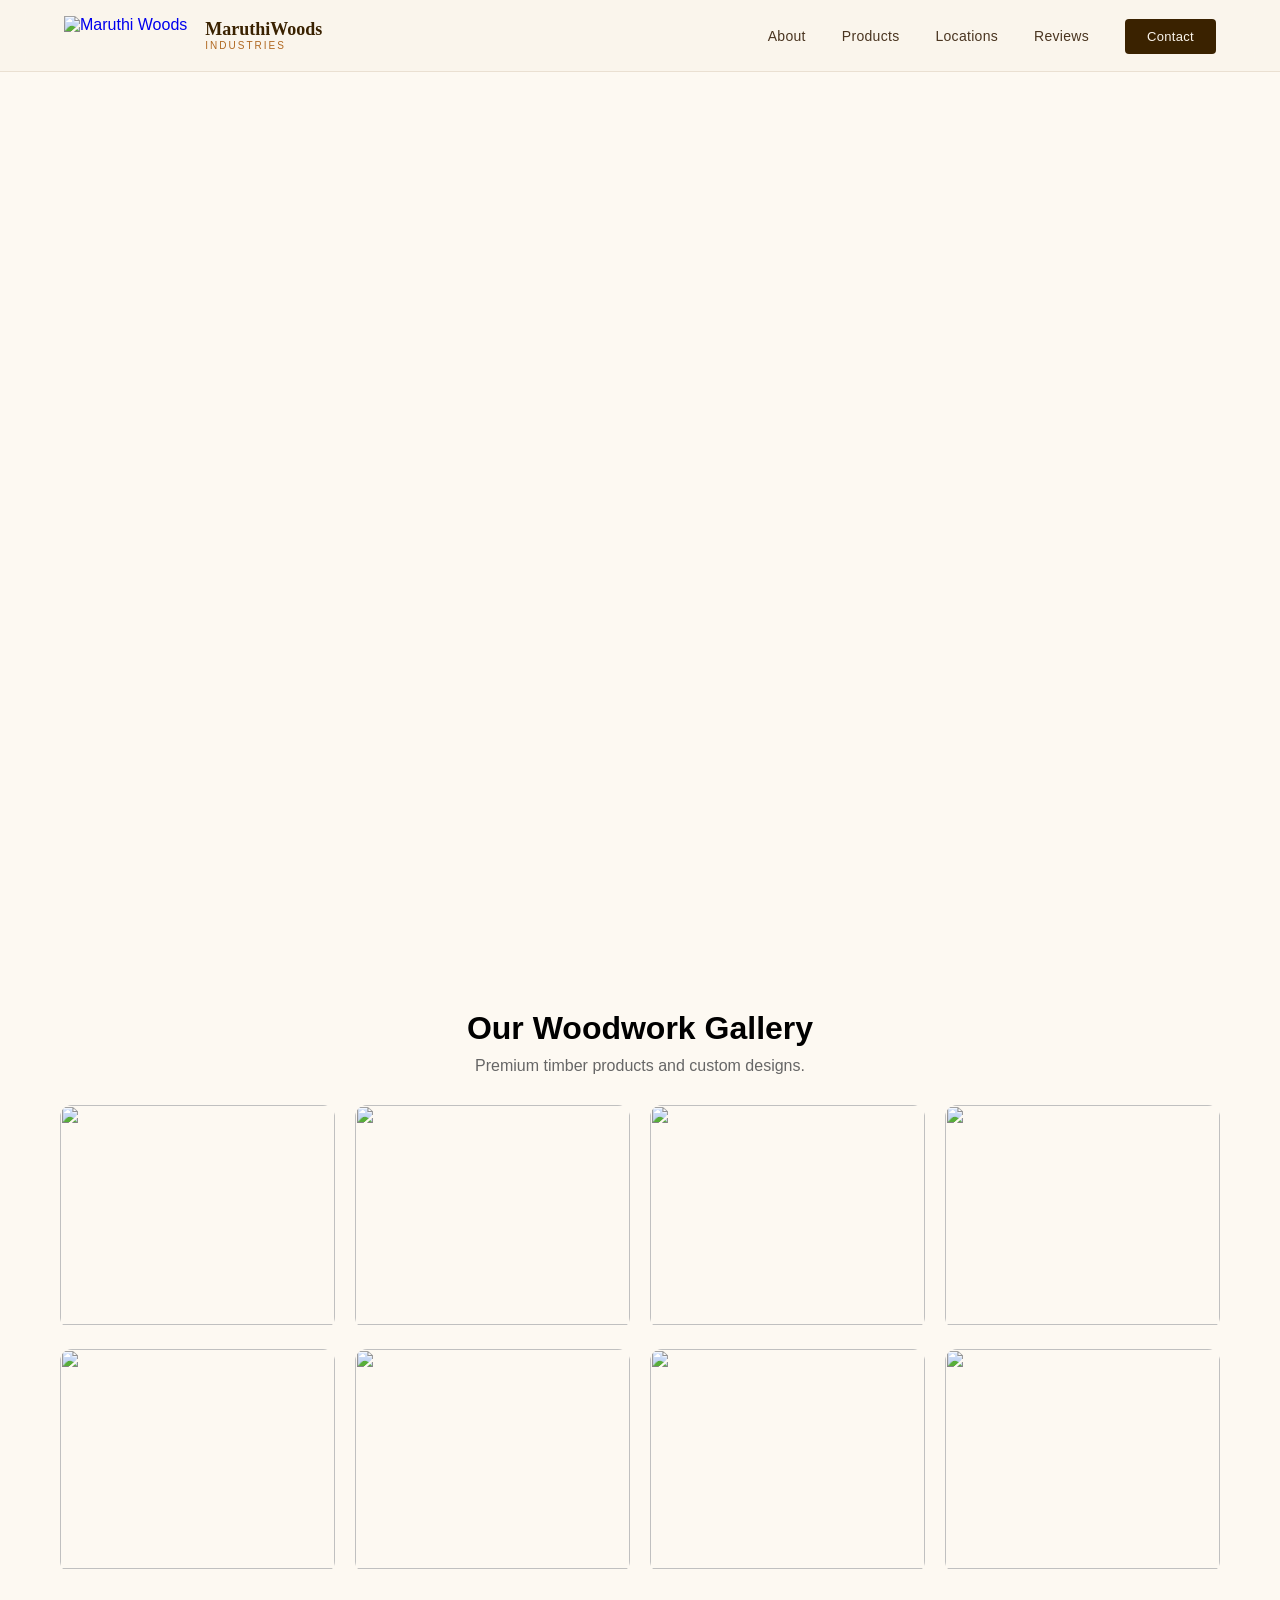
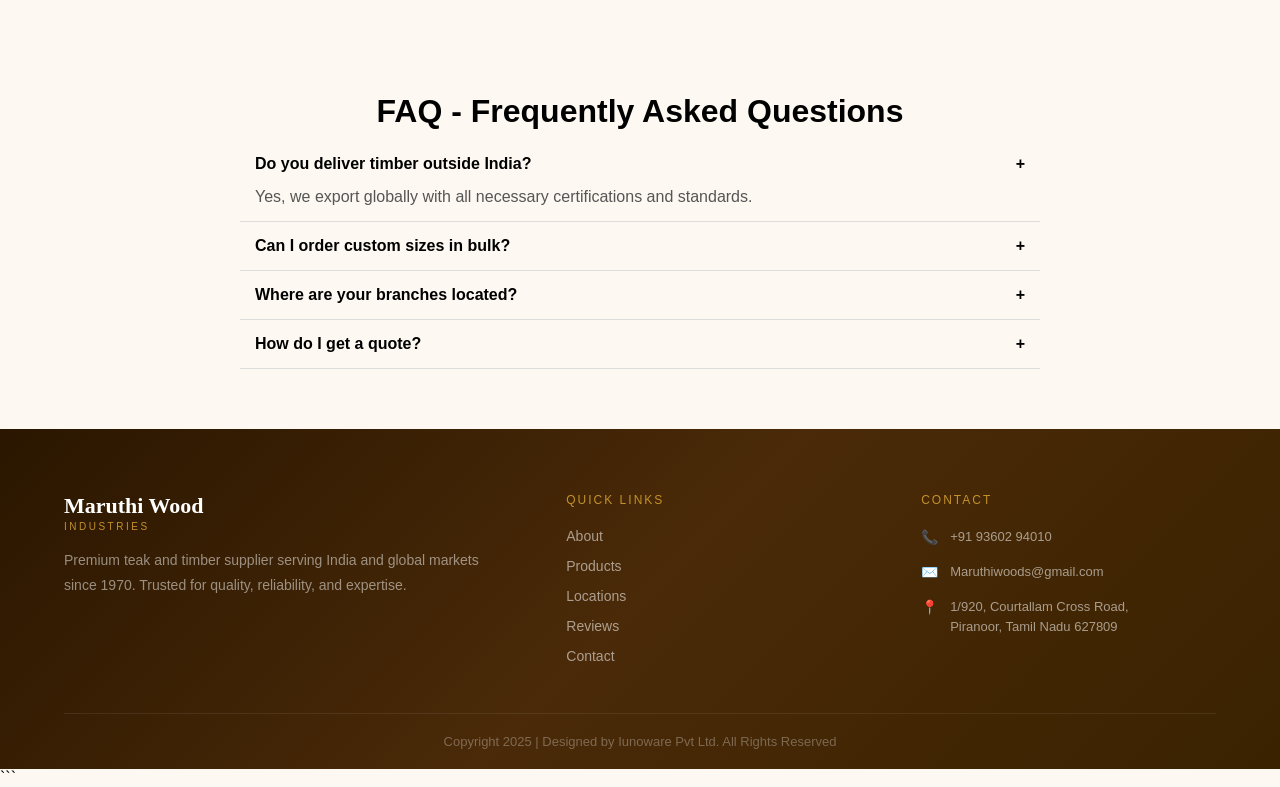
==== products.html @ 70898eb3 "first commit" ====
<!DOCTYPE html>
<html lang="en">
<head>
<meta charset="UTF-8">
<meta name="viewport" content="width=device-width, initial-scale=1.0">
<title>Maruthi Woods - Services</title>
<link rel="icon" href="sources/MARUTHI_LOGO.png">
<!-- AOS Animation -->
<link href="https://unpkg.com/aos@2.3.4/dist/aos.css" rel="stylesheet">

<style>
/* RESET */
:root {
    --brown-dark: #3a2200;
    --brown-mid: #7a4a10;
    --brown-warm: #8B5E1A;
    --brown-accent: #b06820;
    --cream: #faf5ec;
    --cream-light: #fdf9f2;
    --cream-dark: #ede4d0;
    --text-dark: #1e1208;
    --text-mid: #4a3520;
    --text-light: #8a7060;
    --white: #ffffff;
    --gold: #c4922a;
  }
* {
  margin: 0;
  padding: 0;
  box-sizing: border-box;
  font-family: 'Segoe UI', sans-serif;
}

html {
  scroll-behavior: smooth;
}

body {
  background: var(--cream-light);
}
nav {
    position: fixed; top: 0; left: 0; right: 0; z-index: 100;
    display: flex; align-items: center; justify-content: space-between;
    padding: 0 5%; height: 72px;
    background: rgba(250,245,236,0.92); backdrop-filter: blur(12px);
    border-bottom: 1px solid rgba(122,74,16,0.12);
    transition: box-shadow 0.3s;
  }
  nav.scrolled { box-shadow: 0 4px 24px rgba(58,34,0,0.1); }
  .nav-logo { display: flex; align-items: center; gap: 10px; text-decoration: none; }
  .nav-logo-icon { width: 42px; height: 42px; }
  .nav-logo-text { font-family: 'Playfair Display', serif; font-size: 18px; font-weight: 700; color: var(--brown-dark); line-height: 1.1; }
  .nav-logo-sub { font-size: 10px; letter-spacing: 2px; color: var(--brown-accent); text-transform: uppercase; font-family: 'DM Sans', sans-serif; font-weight: 500; }
  .nav-links { display: flex; align-items: center; gap: 36px; list-style: none; }
  .nav-links a { text-decoration: none; font-size: 14px; font-weight: 500; color: var(--text-mid); letter-spacing: 0.3px; transition: color 0.2s; }
  .nav-links a:hover { color: var(--brown-accent); }
  .nav-cta { background: var(--brown-dark); color: var(--cream) !important; padding: 10px 22px; border-radius: 4px; font-size: 13px !important; letter-spacing: 0.5px; transition: background 0.2s !important; }
  .nav-cta:hover { background: var(--brown-mid) !important; color: var(--white) !important; }
  .nav-toggle { display: none; flex-direction: column; gap: 5px; cursor: pointer; padding: 4px; }
  .nav-toggle span { display: block; width: 24px; height: 2px; background: var(--brown-dark); border-radius: 2px; transition: all 0.3s; }


/* HERO */
.hero {
  margin-top: 50px;
  position: relative;
  height: 100vh;
  background: url(sources/prods.png) center/cover no-repeat;
  display: flex;
  align-items: center;
  justify-content: center;
}
/* 
.hero::after {
  content: "";
  position: absolute;
  width: 100%;
  height: 100%;
  background: rgba(120, 75, 0, 0.7);
} */

.hero-content {
  position: relative;
  color: white;
  text-align: center;
  max-width: 800px;
  padding: 20px;
}

.hero h1 {
  font-size: 3rem;
  margin-bottom: 20px;
}

.hero p {
  font-size: 1.1rem;
  line-height: 1.6;
}

/* SECTION */
.section {
  padding: 60px 20px;
  max-width: 1200px;
  margin: auto;
  text-align: center;
}

.section h2 {
  font-size: 2rem;
  margin-bottom: 10px;
}

.section p {
  margin-bottom: 30px;
  color: #666;
}

/* GALLERY */
.gallery {
  display: grid;
  grid-template-columns: repeat(auto-fit, minmax(250px, 1fr));
  gap: 20px;
}

.card {
  overflow: hidden;
  border-radius: 12px;
  transition: 0.3s;
}

.card img {
  width: 100%;
  height: 220px;
  object-fit: cover;
  transition: transform 0.5s ease, filter 0.5s ease;
}

.card:hover img {
  transform: scale(1.1);
  filter: brightness(1.1);
}

.card:hover {
  transform: translateY(-8px);
  box-shadow: 0 15px 30px rgba(0,0,0,0.2);
}

/* FAQ */
.faq {
  max-width: 800px;
  margin: auto;
  text-align: left;
}

.faq-item {
  border-bottom: 1px solid #ddd;
}

.faq-question {
  padding: 15px;
  cursor: pointer;
  font-weight: bold;
  display: flex;
  justify-content: space-between;
}

.faq-answer {
  max-height: 0;
  overflow: hidden;
  transition: max-height 0.4s ease;
  padding: 0 15px;
  color: #555;
}

.faq-item.active .faq-answer {
  max-height: 200px;
  padding-bottom: 15px;
}
 /* ── FOOTER ── */
  footer { background: linear-gradient(135deg, #2a1600, #4a2a08, #3a2200); padding: 64px 5% 0; }
  .footer-inner { max-width: 1200px; margin: 0 auto; display: grid; grid-template-columns: 1.5fr 1fr 1fr; gap: 60px; padding-bottom: 48px; }
  .footer-logo-text { font-family: 'Playfair Display', serif; font-size: 22px; font-weight: 700; color: var(--white); }
  .footer-logo-sub { font-size: 10px; letter-spacing: 2.5px; color: var(--gold); text-transform: uppercase; margin-top: 2px; }
  .footer-about { font-size: 14px; color: rgba(255,255,255,0.5); line-height: 1.8; margin-top: 16px; font-weight: 300; }
  .footer-heading { font-size: 12px; letter-spacing: 2px; text-transform: uppercase; color: var(--gold); font-weight: 500; margin-bottom: 20px; }
  .footer-links { list-style: none; display: flex; flex-direction: column; gap: 12px; }
  .footer-links a { text-decoration: none; font-size: 14px; color: rgba(255,255,255,0.55); transition: color 0.2s; font-weight: 300; }
  .footer-links a:hover { color: var(--white); }
  .footer-contact-items { display: flex; flex-direction: column; gap: 14px; }
  .footer-contact-item { display: flex; align-items: flex-start; gap: 12px; }
  .footer-contact-icon { font-size: 14px; margin-top: 2px; color: var(--gold); }
  .footer-contact-text { font-size: 13px; color: rgba(255,255,255,0.55); line-height: 1.6; font-weight: 300; }
  .footer-bottom { border-top: 1px solid rgba(255,255,255,0.08); padding: 20px 0; text-align: center; }
  .footer-bottom p { font-size: 13px; color: rgba(255,255,255,0.3); font-weight: 300; }

/* RESPONSIVE */
@media (max-width: 768px) {
  .hero {
    height: 70vh;
  }

  .hero h1 {
    font-size: 2rem;
  }
      .nav-links {
        display: none;
        flex-direction: column;
        position: fixed;
        inset: 72px 5% auto 5%;
        background: linear-gradient(180deg, rgba(250,245,236,0.98), var(--cream));
        padding: 20px;
        gap: 14px;
        border-radius: 12px;
        box-shadow: 0 18px 40px rgba(58,34,0,0.12);
        backdrop-filter: blur(8px);
        transform: translateY(-8px);
        opacity: 0;
        transition: opacity 0.36s ease, transform 0.36s ease;
        z-index: 140;
    }
    .nav-links.open {
        display: flex;
        transform: translateY(0);
        opacity: 1;
    }

    /* list items as soft cards */
    .nav-links li {
        list-style: none;
        width: 100%;
    }
    .nav-links a {
        display: block;
        padding: 12px 16px;
        border-radius: 10px;
        background: rgba(255,255,255,0.9);
        color: var(--text-mid);
        font-weight: 600;
        text-decoration: none;
        transition: background 0.18s ease, color 0.18s ease, transform 0.18s ease, box-shadow 0.18s;
        box-shadow: 0 6px 18px rgba(58,34,0,0.06);
    }
    .nav-links a:hover {
        background: var(--cream-light);
        color: var(--brown-accent);
        transform: translateY(-4px);
        box-shadow: 0 10px 24px rgba(58,34,0,0.09);
    }

    /* CTA stretches full width and stands out */
    .nav-links .nav-cta,
    .nav-links a.nav-cta {
        width: 100%;
        padding: 12px 16px;
        background: var(--brown-dark);
        color: var(--cream) !important;
        border-radius: 10px;
        box-shadow: 0 12px 30px rgba(58,34,0,0.12);
    }

    /* hamburger -> close animation */
    .nav-toggle { z-index: 160; }
    .nav-toggle.open span:nth-child(1) { transform: translateY(7px) rotate(45deg); }
    .nav-toggle.open span:nth-child(2) { opacity: 0; transform: scaleX(0); }
    .nav-toggle.open span:nth-child(3) { transform: translateY(-7px) rotate(-45deg); }

    /* subtle stagger for menu items when opening */
    .nav-links.open li { transform: translateY(0); opacity: 1; transition: transform 0.36s ease, opacity 0.36s ease; }
    .nav-links li { transform: translateY(8px); opacity: 0; }
    .nav-links.open li:nth-child(1){ transition-delay: 0.04s; }
    .nav-links.open li:nth-child(2){ transition-delay: 0.08s; }
    .nav-links.open li:nth-child(3){ transition-delay: 0.12s; }
    .nav-links.open li:nth-child(4){ transition-delay: 0.16s; }
    .nav-links { display: none; flex-direction: column; position: fixed; background: var(--cream); gap: 28px; }
    .nav-links.open { display: flex;background-color: var(--cream); }
    .nav-toggle { display: flex; }

}

</style>
</head>

<body>
<nav id="navbar">
  <a href="#" class="nav-logo">
    <img src="MARUTHI_LOGO.png" alt="Maruthi Woods" srcset=""height="40" style="margin-right:8px;">
    <div>
      <div class="nav-logo-text">MaruthiWoods</div>
      <div class="nav-logo-sub">Industries</div>
    </div>
  </a>
  <ul class="nav-links" id="navLinks">
   <li><a href="index.html#about">About</a></li>
    <li><a href="index.html#products">Products</a></li>
    <li><a href="index.html#locations">Locations</a></li>
    <li><a href="index.html#reviews">Reviews</a></li>
    <li><a href="contact.html" class="nav-cta">Contact</a></li>
  </ul>
  <div class="nav-toggle" id="navToggle" onclick="toggleNav()">
    <span></span><span></span><span></span>
  </div>
</nav>
<!-- HERO -->
<section class="hero">
  <!-- <div class="hero-content" data-aos="fade-up">
    <h1 data-aos="zoom-in">Our Timber Services — Crafted for Quality</h1>
    <p data-aos="fade-up" data-aos-delay="200">
      At Maruthi Woods, we deliver premium timber solutions with precision and trust.
    </p>
  </div> -->
</section>

<!-- GALLERY -->
<section class="section" data-aos="fade-up">
  <h2>Our Woodwork Gallery</h2>
  <p>Premium timber products and custom designs.</p>

  <div class="gallery">
    <div class="card" data-aos="fade-up"><img src="sources/round.jpg" loading="lazy"></div>
    <div class="card" data-aos="fade-up" data-aos-delay="100"><img src="sources/teekwood.jpg" loading="lazy"></div>
    <div class="card" data-aos="fade-up" data-aos-delay="200"><img src="sources/malasiansize_timber.jpg" loading="lazy"></div>
    <div class="card" data-aos="fade-up" data-aos-delay="300"><img src="sources/brezinsize_timber.jpg" loading="lazy"></div>
    <div class="card" data-aos="fade-up" data-aos-delay="400"><img src="sources/globel_timber.jpg" loading="lazy"></div>
    <div class="card" data-aos="fade-up" data-aos-delay="500"><img src="sources/custom timper.jpg" loading="lazy"></div>
    <div class="card" data-aos="fade-up"><img src="sources/round.jpg" loading="lazy"></div>
    <div class="card" data-aos="fade-up" data-aos-delay="100"><img src="sources/teekwood.jpg" loading="lazy"></div>
  </div>
</section>

<!-- FAQ -->
<section class="section" data-aos="fade-up">
  <h2>FAQ - Frequently Asked Questions</h2>

  <div class="faq">
    <div class="faq-item active">
      <div class="faq-question">Do you deliver timber outside India? <span>+</span></div>
      <div class="faq-answer">
        Yes, we export globally with all necessary certifications and standards.
      </div>
    </div>

    <div class="faq-item">
      <div class="faq-question">Can I order custom sizes in bulk? <span>+</span></div>
      <div class="faq-answer">
        Yes, we support custom bulk orders tailored to your requirements.
      </div>
    </div>

    <div class="faq-item">
      <div class="faq-question">Where are your branches located? <span>+</span></div>
      <div class="faq-answer">
        We operate across multiple regions with strong distribution networks.
      </div>
    </div>

    <div class="faq-item">
      <div class="faq-question">How do I get a quote? <span>+</span></div>
      <div class="faq-answer">
        Contact us via phone or email for pricing and order details.
      </div>
    </div>
  </div>
</section>
<!-- FOOTER -->
<footer>
  <div class="footer-inner">
    <div>
      <div class="footer-logo-text">Maruthi Wood</div>
      <div class="footer-logo-sub">Industries</div>
      <p class="footer-about">Premium teak and timber supplier serving India and global markets since 1970. Trusted for quality, reliability, and expertise.</p>
    </div>
    <div>
      <div class="footer-heading">Quick Links</div>
      <ul class="footer-links">
        <li><a href="index.html#about">About</a></li>
        <li><a href="index.html#products">Products</a></li>
        <li><a href="index.html#locations">Locations</a></li>
        <li><a href="index.html#testimonials">Reviews</a></li>
        <li><a href="contact.html">Contact</a></li>
      </ul>
    </div>
    <div>
      <div class="footer-heading">Contact</div>
      <div class="footer-contact-items">
        <div class="footer-contact-item">
          <span class="footer-contact-icon">📞</span>
          <span class="footer-contact-text">+91 93602 94010</span>
        </div>
        <div class="footer-contact-item">
          <span class="footer-contact-icon">✉️</span>
          <span class="footer-contact-text">Maruthiwoods@gmail.com</span>
        </div>
        <div class="footer-contact-item">
          <span class="footer-contact-icon">📍</span>
          <span class="footer-contact-text">1/920, Courtallam Cross Road,<br>Piranoor, Tamil Nadu 627809</span>
        </div>
      </div>
    </div>
  </div>
  <div class="footer-bottom">
    <p>Copyright 2025 | Designed by Iunoware Pvt Ltd. All Rights Reserved</p>
  </div>
</footer>

<!-- AOS SCRIPT -->
<script src="https://unpkg.com/aos@2.3.4/dist/aos.js"></script>

<script>
AOS.init({
  duration: 1000,
  once: true
});

/* FAQ TOGGLE */
document.querySelectorAll(".faq-question").forEach(q => {
  q.addEventListener("click", () => {
    q.parentElement.classList.toggle("active");
  });
});
</script>

</body>
</html>
```
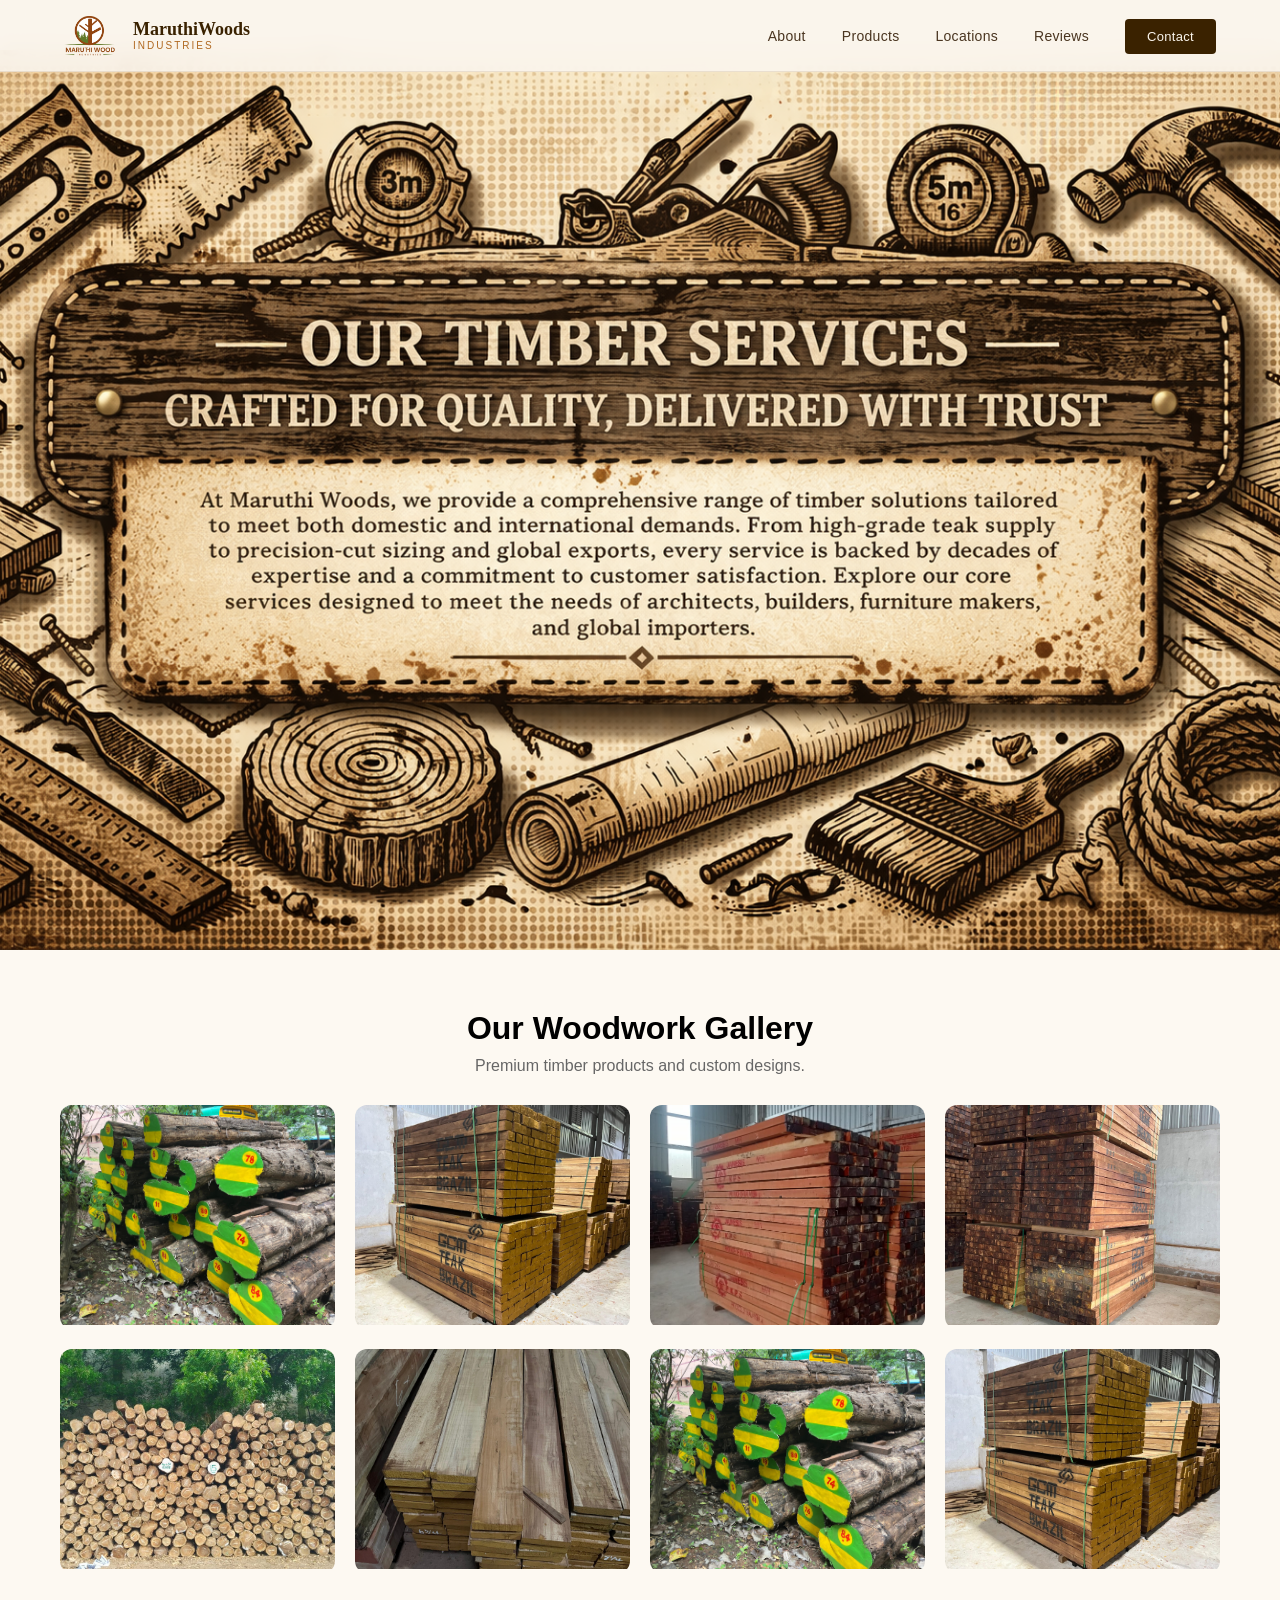
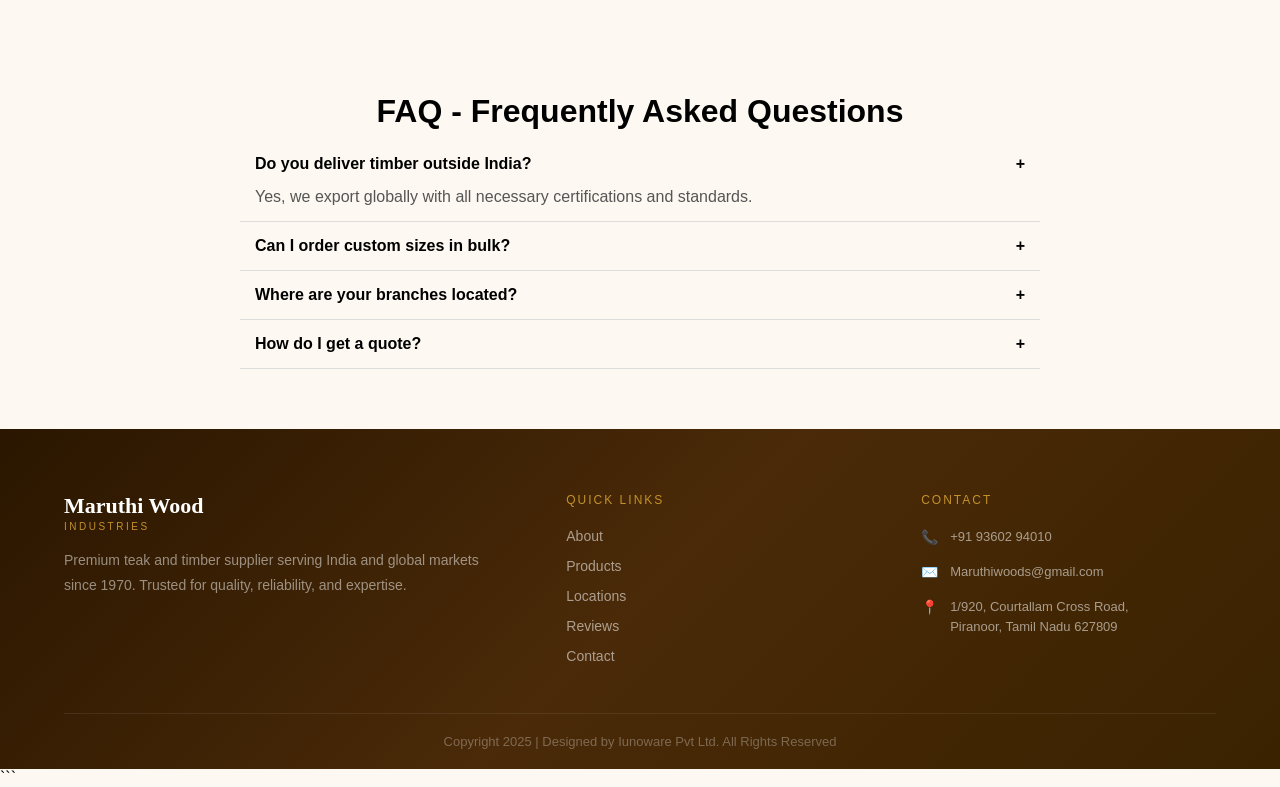
==== commit ed7f88d2: "first commit" ====
--- a/products.html
+++ b/products.html
@@ -5,6 +5,7 @@
 <meta charset="UTF-8">
 <meta name="viewport" content="width=device-width, initial-scale=1.0">
 <title>Maruthi Woods - Services</title>
+<!-- <link rel="icon" href="sources/MARUTHI_LOGO.png"> -->
 <link rel="icon" href="sources/MARUTHI_LOGO.png">
 <!-- AOS Animation -->
 <link href="https://unpkg.com/aos@2.3.4/dist/aos.css" rel="stylesheet">
@@ -284,7 +285,7 @@
 <body>
 <nav id="navbar">
   <a href="#" class="nav-logo">
-    <img src="MARUTHI_LOGO.png" alt="Maruthi Woods" srcset=""height="40" style="margin-right:8px;">
+    <img src="sources/MARUTHI_LOGO.png" alt="Maruthi Woods" srcset=""height="40" style="margin-right:8px;">
     <div>
       <div class="nav-logo-text">MaruthiWoods</div>
       <div class="nav-logo-sub">Industries</div>
